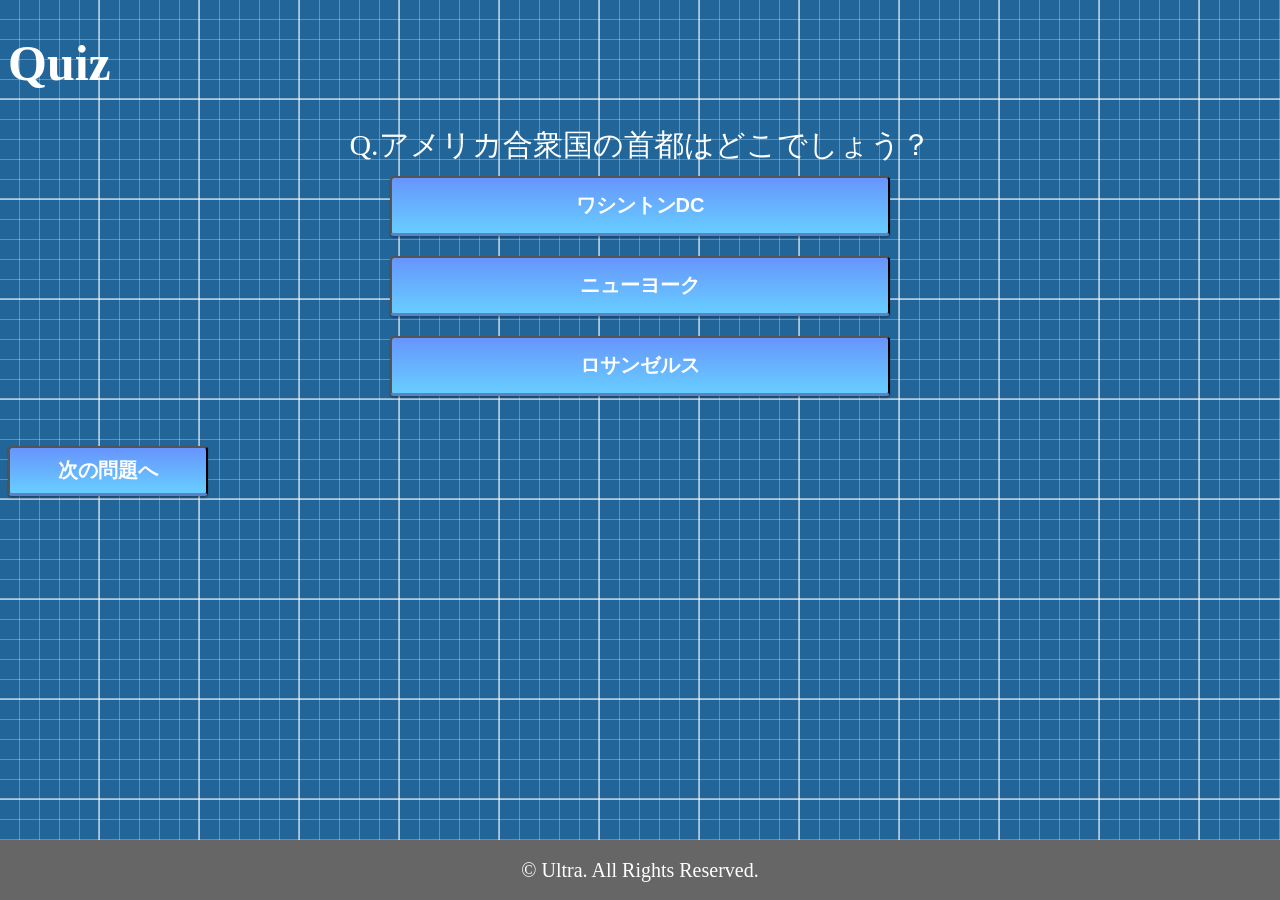
==== index.html @ 2995eeff "Add initial quiz application in index.html First Commit" ====
<!DOCTYPE html>
<html lang="ja">
<head>
    <meta charset="UTF-8">
    <meta name="viewport" content="width=device-width, initial-scale=1.0">

    <title>Quiz</title>
    <script>
    let Q = [
    'Q.日本で一番高い山は？',
    ' onclick="Q_(1);" >富士山',
    ' onclick="Q_(2);" >北岳', 
    ' onclick="Q_(2);" >奥穂高岳', 
    '日本で一番高い山は富士山。なんと3,776Mもあります。',

    'Q.アメリカ合衆国の首都はどこでしょう？', 
    ' onclick="Q_(1);" >ワシントンDC',
    ' onclick="Q_(2);" >ニューヨーク',
    ' onclick="Q_(2);" >ロサンゼルス',
    '常識といえば常識ですが、意外と間違いやすいのがこのクイズ。<br/>正解はワシントンDC。ニューヨークではりませんよ。',

    'Q.世界三大珍味は何？', 
    ' onclick="Q_(2);" >うに、からすみ、このわた',
    ' onclick="Q_(2);" >すし、らーめん、てんぷら',
    ' onclick="Q_(1);" >フォアグラ、キャビア、トリュフ',
    '世界三大珍味は一般的にキャビア・フォアグラ・トリュフと言われています。',

    'Q.次のうち、イタリアにないものなーんだ？', 
    ' onclick="Q_(2);" >ピザ',
    ' onclick="Q_(2);" >アクアパッツァ',
    ' onclick="Q_(1);" >ナポリタン',
    '正解はナポリタン。ナポリにナポリタンはありません！',

    'Q.日本で初めてノーベル賞を取った人は誰でしょう？', 
    ' onclick="Q_(2);" >川端康成',
    ' onclick="Q_(1);" >湯川秀樹',
    ' onclick="Q_(2);" >佐藤栄作',
    '日本初のノーベル賞を受賞したのは湯川秀樹さん。',

    'Q.ハロウィンで子供がお菓子を貰うお馴染みのセリフはなーんだ？', 
    ' onclick="Q_(2);" >ハッピーハロウィーン',
    ' onclick="Q_(1);" >トリック・オア・トリート ',
    ' onclick="Q_(2);" >メリークリスマス',
    '「お菓子をくれなきゃイタズラするよ」でおなじみのこのフレーズ。<br/>ハロウィーンは、もともと古代ケルト民族でのサウィン祭りが起源といわれています。'
];
    let r_1 = Q.length / 5;//クイズを出すための変数
    let r_2 = Math.floor( Math.random() * r_1 ) ;
    let R = (r_2 * 5) ;//クイズを出すための変数


//次の問題を表示するためのプログラムです
function Q_(oxq) {

	if (oxq === 0){
	
	 r_1 = Q.length / 5;
	 r_2 = Math.floor( Math.random() * r_1 );
	 R = (r_2 * 5);

 	 document.getElementById("ox").innerHTML = '';
	 document.getElementById("quiz").innerHTML = '';

	 quiz = document.getElementById('quiz');
	 quiz.insertAdjacentHTML('afterbegin', '<p>'+Q[R]+'</p>');
	 quiz.insertAdjacentHTML('beforeend', '<button class="option"'+Q[R+1]+'</button><span></span><br/>');
	 quiz.insertAdjacentHTML('beforeend', '<button class="option"'+Q[R+2]+'</button><span></span><br/>');
	 quiz.insertAdjacentHTML('beforeend', '<button class="option"'+Q[R+3]+'</button><span></span><br/>');

	} else if (oxq === 1) {//正解時の実行プログラムです
 	 document.getElementById("ox").innerHTML = '<p class="Correct">正解！</p>';
	 document.getElementById("quiz").innerHTML = '<p>'+Q[R+4]+'</p>';
 	 document.getElementById("next").innerHTML = '<p><button class="next" onClick="Q_(0);">次の問題へ</button></p>';

	} else if (oxq === 2) {//失敗時の実行プログラムです
 	 document.getElementById("ox").innerHTML = '<p class="Incorrect">不正解！</p>';
	 document.getElementById("quiz").innerHTML = '<p>'+Q[R+4]+'</p>';
 	 document.getElementById("next").innerHTML = '<p><button class="next" onClick="Q_(0);">次の問題へ</button></p>';
	}
}
function keypress_ivent(e) {
    if (e.key === 'a' || e.key === 'A') {
        Q_(0);
    }
}
</script>
    <style>
    body {
        background-color: #269;
        background-image:
        linear-gradient(rgba(255,255,255,.5) 2px, transparent 2px),
        linear-gradient(90deg, rgba(255,255,255,.5) 2px, transparent 2px),
        linear-gradient(rgba(255,255,255,.28) 1px, transparent 1px),
        linear-gradient(90deg, rgba(255,255,255,.28) 1px, transparent 1px);
        background-size: 100px 100px, 100px 100px, 20px 20px, 20px 20px;
        background-position: -2px -2px, -2px -2px, -1px -1px, -1px -1px;
    }
    .quiz {
        font-size: 30px;
        color: #fff;
        text-align: center;
    }
    .title {
        font-size: 50px;
        color: #fff;
    }
    .option {
        display: inline-block;
        width: 500px;
        height: 60px;
        font-size: 20px;
        font-weight: bold;
        text-decoration: none;
        border-radius: 4px;
        margin: 10px 0px 10px 0px;
        color: #ffffff;
        background-image: linear-gradient(#6795fd 0%, #67ceff 100%);
        box-shadow: 0px 2px 2px rgba(0, 0, 0, 0.29);
        border-bottom: solid 3px #5e7fca;
    }
    .Correct {
        font-size: 40px;
        font-weight: bold;
        color: #0f0;
        text-align: center;
    }
    .Incorrect {
        font-size: 40px;
        font-weight: bold;
        color: #f00;
        text-align: center;
    }
    .span{
        margin-top: 10px;
    }
    .next {
        display: inline-block;
        width: 200px;
        height: 50px;
        font-size: 20px;
        font-weight: bold;
        text-decoration: none;
        border-radius: 4px;
        margin: 10px 0px 10px 0px;
        color: #ffffff;
        background-image: linear-gradient(#6795fd 0%, #67ceff 100%);
        box-shadow: 0px 2px 2px rgba(0, 0, 0, 0.29);
        border-bottom: solid 3px #5e7fca;
        text-align: center;
    }
    .footer {
        background-color: #666;
        height: 60px;
        color: #fff;
        position: fixed; /* ビューポートに対して固定 */
        bottom: 0;       /* 下端に配置 */
        left: 0;         /* 左端に揃える */
        width: 100%;  
        font-size: 20px;
        align-items: center;
        align-content: center;
        text-align: center;
    }
    </style>
</head>
<body>
    <h1 class="title">Quiz</h1>
    <script>
        document.addEventListener('keypress', keypress_ivent);
        document.write('<p id="ox"></p>');
        document.write('<p id="quiz" class="quiz">');
        document.write(Q[R+0] +'<br/>');
        document.write('<button class="option"'+ Q[R+1] +'</button><span></span><br/>');
        document.write('<button class="option"'+ Q[R+2] +'</button><span></span><br/>');
        document.write('<button class="option"'+ Q[R+3] +'</button><span></span><br/>');
        document.write('</p>');
        document.write('<p id="next"><button class="next" onClick="Q_(0);">次の問題へ</button></p>');
    </script>

    <footer class="footer">
        &copy; Ultra. All Rights Reserved.
    </footer>
</body>
</html>
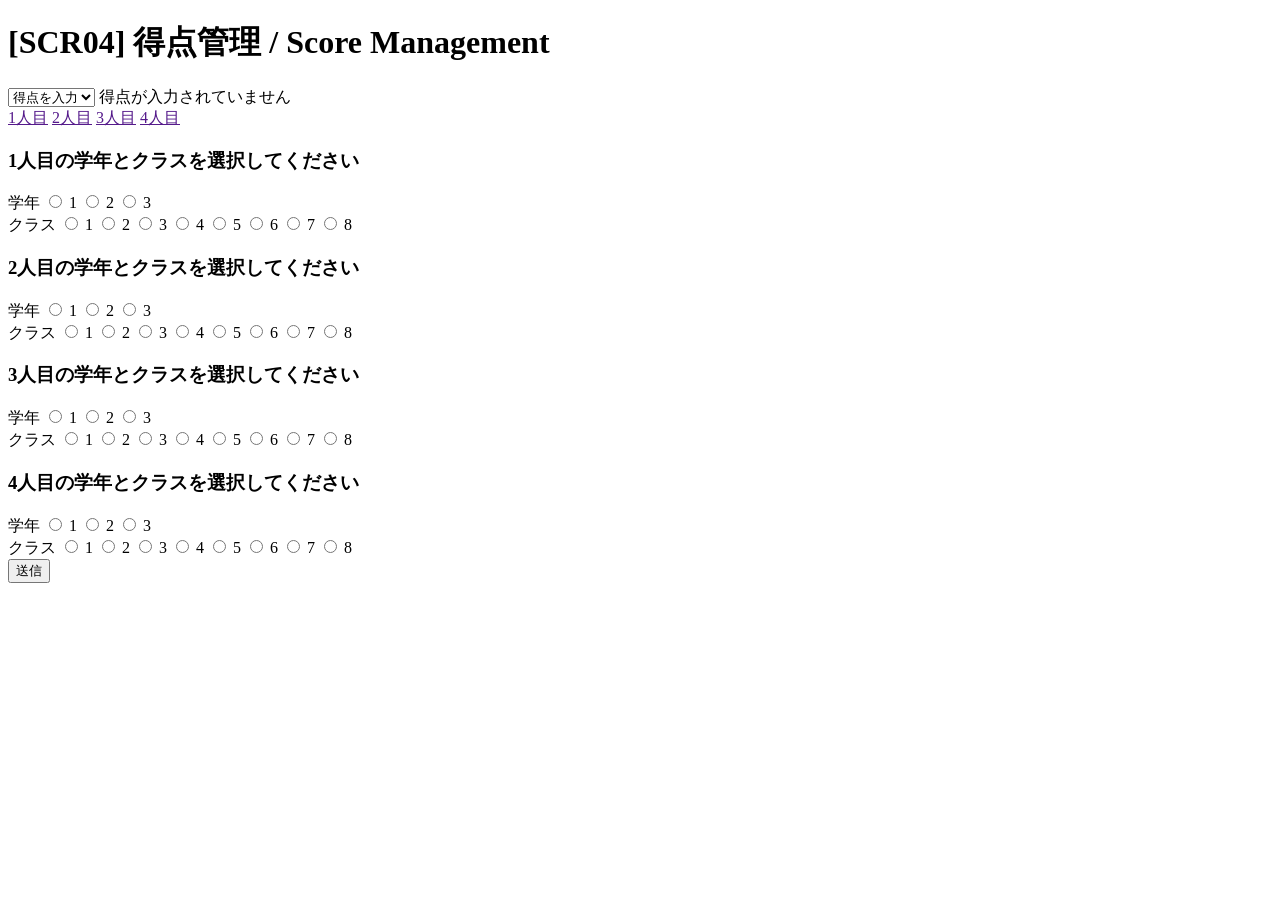
==== commit aba47f8f: "ページ内容変更 Added score management and tab navigation features." ====
--- a/index.html
+++ b/index.html
@@ -3,181 +3,162 @@
 <head>
     <meta charset="UTF-8">
     <meta name="viewport" content="width=device-width, initial-scale=1.0">
+    <link rel="stylesheet" href="./assets/css/style.css">
 
-    <title>Quiz</title>
-    <script>
-    let Q = [
-    'Q.日本で一番高い山は？',
-    ' onclick="Q_(1);" >富士山',
-    ' onclick="Q_(2);" >北岳', 
-    ' onclick="Q_(2);" >奥穂高岳', 
-    '日本で一番高い山は富士山。なんと3,776Mもあります。',
-
-    'Q.アメリカ合衆国の首都はどこでしょう？', 
-    ' onclick="Q_(1);" >ワシントンDC',
-    ' onclick="Q_(2);" >ニューヨーク',
-    ' onclick="Q_(2);" >ロサンゼルス',
-    '常識といえば常識ですが、意外と間違いやすいのがこのクイズ。<br/>正解はワシントンDC。ニューヨークではりませんよ。',
-
-    'Q.世界三大珍味は何？', 
-    ' onclick="Q_(2);" >うに、からすみ、このわた',
-    ' onclick="Q_(2);" >すし、らーめん、てんぷら',
-    ' onclick="Q_(1);" >フォアグラ、キャビア、トリュフ',
-    '世界三大珍味は一般的にキャビア・フォアグラ・トリュフと言われています。',
-
-    'Q.次のうち、イタリアにないものなーんだ？', 
-    ' onclick="Q_(2);" >ピザ',
-    ' onclick="Q_(2);" >アクアパッツァ',
-    ' onclick="Q_(1);" >ナポリタン',
-    '正解はナポリタン。ナポリにナポリタンはありません！',
-
-    'Q.日本で初めてノーベル賞を取った人は誰でしょう？', 
-    ' onclick="Q_(2);" >川端康成',
-    ' onclick="Q_(1);" >湯川秀樹',
-    ' onclick="Q_(2);" >佐藤栄作',
-    '日本初のノーベル賞を受賞したのは湯川秀樹さん。',
-
-    'Q.ハロウィンで子供がお菓子を貰うお馴染みのセリフはなーんだ？', 
-    ' onclick="Q_(2);" >ハッピーハロウィーン',
-    ' onclick="Q_(1);" >トリック・オア・トリート ',
-    ' onclick="Q_(2);" >メリークリスマス',
-    '「お菓子をくれなきゃイタズラするよ」でおなじみのこのフレーズ。<br/>ハロウィーンは、もともと古代ケルト民族でのサウィン祭りが起源といわれています。'
-];
-    let r_1 = Q.length / 5;//クイズを出すための変数
-    let r_2 = Math.floor( Math.random() * r_1 ) ;
-    let R = (r_2 * 5) ;//クイズを出すための変数
-
-
-//次の問題を表示するためのプログラムです
-function Q_(oxq) {
-
-	if (oxq === 0){
-	
-	 r_1 = Q.length / 5;
-	 r_2 = Math.floor( Math.random() * r_1 );
-	 R = (r_2 * 5);
-
- 	 document.getElementById("ox").innerHTML = '';
-	 document.getElementById("quiz").innerHTML = '';
-
-	 quiz = document.getElementById('quiz');
-	 quiz.insertAdjacentHTML('afterbegin', '<p>'+Q[R]+'</p>');
-	 quiz.insertAdjacentHTML('beforeend', '<button class="option"'+Q[R+1]+'</button><span></span><br/>');
-	 quiz.insertAdjacentHTML('beforeend', '<button class="option"'+Q[R+2]+'</button><span></span><br/>');
-	 quiz.insertAdjacentHTML('beforeend', '<button class="option"'+Q[R+3]+'</button><span></span><br/>');
-
-	} else if (oxq === 1) {//正解時の実行プログラムです
- 	 document.getElementById("ox").innerHTML = '<p class="Correct">正解！</p>';
-	 document.getElementById("quiz").innerHTML = '<p>'+Q[R+4]+'</p>';
- 	 document.getElementById("next").innerHTML = '<p><button class="next" onClick="Q_(0);">次の問題へ</button></p>';
-
-	} else if (oxq === 2) {//失敗時の実行プログラムです
- 	 document.getElementById("ox").innerHTML = '<p class="Incorrect">不正解！</p>';
-	 document.getElementById("quiz").innerHTML = '<p>'+Q[R+4]+'</p>';
- 	 document.getElementById("next").innerHTML = '<p><button class="next" onClick="Q_(0);">次の問題へ</button></p>';
-	}
-}
-function keypress_ivent(e) {
-    if (e.key === 'a' || e.key === 'A') {
-        Q_(0);
-    }
-}
-</script>
-    <style>
-    body {
-        background-color: #269;
-        background-image:
-        linear-gradient(rgba(255,255,255,.5) 2px, transparent 2px),
-        linear-gradient(90deg, rgba(255,255,255,.5) 2px, transparent 2px),
-        linear-gradient(rgba(255,255,255,.28) 1px, transparent 1px),
-        linear-gradient(90deg, rgba(255,255,255,.28) 1px, transparent 1px);
-        background-size: 100px 100px, 100px 100px, 20px 20px, 20px 20px;
-        background-position: -2px -2px, -2px -2px, -1px -1px, -1px -1px;
-    }
-    .quiz {
-        font-size: 30px;
-        color: #fff;
-        text-align: center;
-    }
-    .title {
-        font-size: 50px;
-        color: #fff;
-    }
-    .option {
-        display: inline-block;
-        width: 500px;
-        height: 60px;
-        font-size: 20px;
-        font-weight: bold;
-        text-decoration: none;
-        border-radius: 4px;
-        margin: 10px 0px 10px 0px;
-        color: #ffffff;
-        background-image: linear-gradient(#6795fd 0%, #67ceff 100%);
-        box-shadow: 0px 2px 2px rgba(0, 0, 0, 0.29);
-        border-bottom: solid 3px #5e7fca;
-    }
-    .Correct {
-        font-size: 40px;
-        font-weight: bold;
-        color: #0f0;
-        text-align: center;
-    }
-    .Incorrect {
-        font-size: 40px;
-        font-weight: bold;
-        color: #f00;
-        text-align: center;
-    }
-    .span{
-        margin-top: 10px;
-    }
-    .next {
-        display: inline-block;
-        width: 200px;
-        height: 50px;
-        font-size: 20px;
-        font-weight: bold;
-        text-decoration: none;
-        border-radius: 4px;
-        margin: 10px 0px 10px 0px;
-        color: #ffffff;
-        background-image: linear-gradient(#6795fd 0%, #67ceff 100%);
-        box-shadow: 0px 2px 2px rgba(0, 0, 0, 0.29);
-        border-bottom: solid 3px #5e7fca;
-        text-align: center;
-    }
-    .footer {
-        background-color: #666;
-        height: 60px;
-        color: #fff;
-        position: fixed; /* ビューポートに対して固定 */
-        bottom: 0;       /* 下端に配置 */
-        left: 0;         /* 左端に揃える */
-        width: 100%;  
-        font-size: 20px;
-        align-items: center;
-        align-content: center;
-        text-align: center;
-    }
-    </style>
+    <title>得点管理画面 | NEP LEAGUE</title>
 </head>
 <body>
-    <h1 class="title">Quiz</h1>
-    <script>
-        document.addEventListener('keypress', keypress_ivent);
-        document.write('<p id="ox"></p>');
-        document.write('<p id="quiz" class="quiz">');
-        document.write(Q[R+0] +'<br/>');
-        document.write('<button class="option"'+ Q[R+1] +'</button><span></span><br/>');
-        document.write('<button class="option"'+ Q[R+2] +'</button><span></span><br/>');
-        document.write('<button class="option"'+ Q[R+3] +'</button><span></span><br/>');
-        document.write('</p>');
-        document.write('<p id="next"><button class="next" onClick="Q_(0);">次の問題へ</button></p>');
-    </script>
-
-    <footer class="footer">
-        &copy; Ultra. All Rights Reserved.
-    </footer>
+    <div class="select-score-wrapper">
+        <h1 class="title">
+            [SCR04] 得点管理 / Score Management
+        </h1>
+        <select name="score" id="select-score" class="select-score">
+            <option value="" disabled selected>得点を入力</option>
+            <option value="1">1点</option>
+            <option value="2">2点</option>
+            <option value="3">3点</option>
+            <option value="4">4点</option>
+            <option value="5">5点</option>
+        </select>
+        <span class="score_error hidden" id="score_error">得点が入力されていません</span>
+    </div>
+    <div class="tab" id ="js-tab">
+        <div class="tab-nav">
+            <a href="" class="tab-nav-item" data-nav="0">1人目</a>
+            <a href="" class="tab-nav-item" data-nav="1">2人目</a>
+            <a href="" class="tab-nav-item" data-nav="2">3人目</a>
+            <a href="" class="tab-nav-item" data-nav="3">4人目</a>
+        </div>
+        <div class="tab-c">
+            <div class="tab-c-item 0" data-content="0">
+                <h3>1人目の学年とクラスを選択してください</h3>
+                <div class="select-grade">
+                    学年
+                    <input type="radio" class="radio" name="1-grade" id="grade1-1">
+                    <label class="label" for="grade1-1">1</label>
+                    <input type="radio" class="radio" name="1-grade" id="grade1-2">
+                    <label class="label" for="grade1-2">2</label>
+                    <input type="radio" class="radio" name="1-grade" id="grade1-3">
+                    <label class="label" for="grade1-3">3</label>
+                </div>
+                <div class="select-classroom">
+                    クラス
+                    <input type="radio" class="radio" name="1-class" id="class1-1">
+                    <label class="label" for="class1-1">1</label>
+                    <input type="radio" class="radio" name="1-class" id="class1-2">
+                    <label class="label" for="class1-2">2</label>
+                    <input type="radio" class="radio" name="1-class" id="class1-3">
+                    <label class="label" for="class1-3">3</label>
+                    <input type="radio" class="radio" name="1-class" id="class1-4">
+                    <label class="label" for="class1-4">4</label>
+                    <input type="radio" class="radio" name="1-class" id="class1-5">
+                    <label class="label" for="class1-5">5</label>
+                    <input type="radio" class="radio" name="1-class" id="class1-6">
+                    <label class="label" for="class1-6">6</label>
+                    <input type="radio" class="radio" name="1-class" id="class1-7">
+                    <label class="label" for="class1-7">7</label>
+                    <input type="radio" class="radio" name="1-class" id="class1-8">
+                    <label class="label" for="class1-8">8</label>
+                </div>
+            </div>
+            <div class="tab-c-item 1" data-content="1">
+                <h3>2人目の学年とクラスを選択してください</h3>
+                <div class="select-grade">
+                    学年
+                    <input type="radio" class="radio" name="2-grade" id="grade2-1">
+                    <label class="label" for="grade2-1">1</label>
+                    <input type="radio" class="radio" name="2-grade" id="grade2-2">
+                    <label class="label" for="grade2-2">2</label>
+                    <input type="radio" class="radio" name="2-grade" id="grade2-3">
+                    <label class="label" for="grade2-3">3</label>
+                </div>
+                <div class="select-classroom">
+                    クラス
+                    <input type="radio" class="radio" name="2-class" id="class2-1">
+                    <label class="label" for="class2-1">1</label>
+                    <input type="radio" class="radio" name="2-class" id="class2-2">
+                    <label class="label" for="class2-2">2</label>
+                    <input type="radio" class="radio" name="2-class" id="class2-3">
+                    <label class="label" for="class2-3">3</label>
+                    <input type="radio" class="radio" name="2-class" id="class2-4">
+                    <label class="label" for="class2-4">4</label>
+                    <input type="radio" class="radio" name="2-class" id="class2-5">
+                    <label class="label" for="class2-5">5</label>
+                    <input type="radio" class="radio" name="2-class" id="class2-6">
+                    <label class="label" for="class2-6">6</label>
+                    <input type="radio" class="radio" name="2-class" id="class2-7">
+                    <label class="label" for="class2-7">7</label>
+                    <input type="radio" class="radio" name="2-class" id="class2-8">
+                    <label class="label" for="class2-8">8</label>
+                </div>
+            </div>
+            <div class="tab-c-item 2" data-content="2">
+                <h3>3人目の学年とクラスを選択してください</h3>
+                <div class="select-grade">
+                    学年
+                    <input type="radio" class="radio" name="3-grade" id="grade3-1">
+                    <label class="label" for="grade3-1">1</label>
+                    <input type="radio" class="radio" name="3-grade" id="grade3-2">
+                    <label class="label" for="grade3-2">2</label>
+                    <input type="radio" class="radio" name="3-grade" id="grade3-3">
+                    <label class="label" for="grade3-3">3</label>
+                </div>
+                <div class="select-classroom">
+                    クラス
+                    <input type="radio" class="radio" name="3-class" id="class3-1">
+                    <label class="label" for="class3-1">1</label>
+                    <input type="radio" class="radio" name="3-class" id="class3-2">
+                    <label class="label" for="class3-2">2</label>
+                    <input type="radio" class="radio" name="3-class" id="class3-3">
+                    <label class="label" for="class3-3">3</label>
+                    <input type="radio" class="radio" name="3-class" id="class3-4">
+                    <label class="label" for="class3-4">4</label>
+                    <input type="radio" class="radio" name="3-class" id="class3-5">
+                    <label class="label" for="class3-5">5</label>
+                    <input type="radio" class="radio" name="3-class" id="class3-6">
+                    <label class="label" for="class3-6">6</label>
+                    <input type="radio" class="radio" name="3-class" id="class3-7">
+                    <label class="label" for="class3-7">7</label>
+                    <input type="radio" class="radio" name="3-class" id="class3-8">
+                    <label class="label" for="class3-8">8</label>
+                </div>
+            </div>
+            <div class="tab-c-item 3" data-content="3">
+                <h3>4人目の学年とクラスを選択してください</h3>
+                <div class="select-grade">
+                    学年
+                    <input type="radio" class="radio" name="4-grade" id="grade4-1">
+                    <label class="label" for="grade4-1">1</label>
+                    <input type="radio" class="radio" name="4-grade" id="grade4-2">
+                    <label class="label" for="grade4-2">2</label>
+                    <input type="radio" class="radio" name="4-grade" id="grade4-3">
+                    <label class="label" for="grade4-3">3</label>
+                </div>
+                <div class="select-classroom">
+                    クラス
+                    <input type="radio" class="radio" name="4-class" id="class4-1">
+                    <label class="label" for="class4-1">1</label>
+                    <input type="radio" class="radio" name="4-class" id="class4-2">
+                    <label class="label" for="class4-2">2</label>
+                    <input type="radio" class="radio" name="4-class" id="class4-3">
+                    <label class="label" for="class4-3">3</label>
+                    <input type="radio" class="radio" name="4-class" id="class4-4">
+                    <label class="label" for="class4-4">4</label>
+                    <input type="radio" class="radio" name="4-class" id="class4-5">
+                    <label class="label" for="class4-5">5</label>
+                    <input type="radio" class="radio" name="4-class" id="class4-6">
+                    <label class="label" for="class4-6">6</label>
+                    <input type="radio" class="radio" name="4-class" id="class4-7">
+                    <label class="label" for="class4-7">7</label>
+                    <input type="radio" class="radio" name="4-class" id="class4-8">
+                    <label class="label" for="class4-8">8</label>
+                </div>
+            </div>
+        </div>
+        <div class="submit-btn-wrapper">
+            <button class="submit-btn" id="js-submit-btn">送信</button>
+        </div>
+    </div>
+    <script src="./assets/js/index.js"></script>
 </body>
 </html>
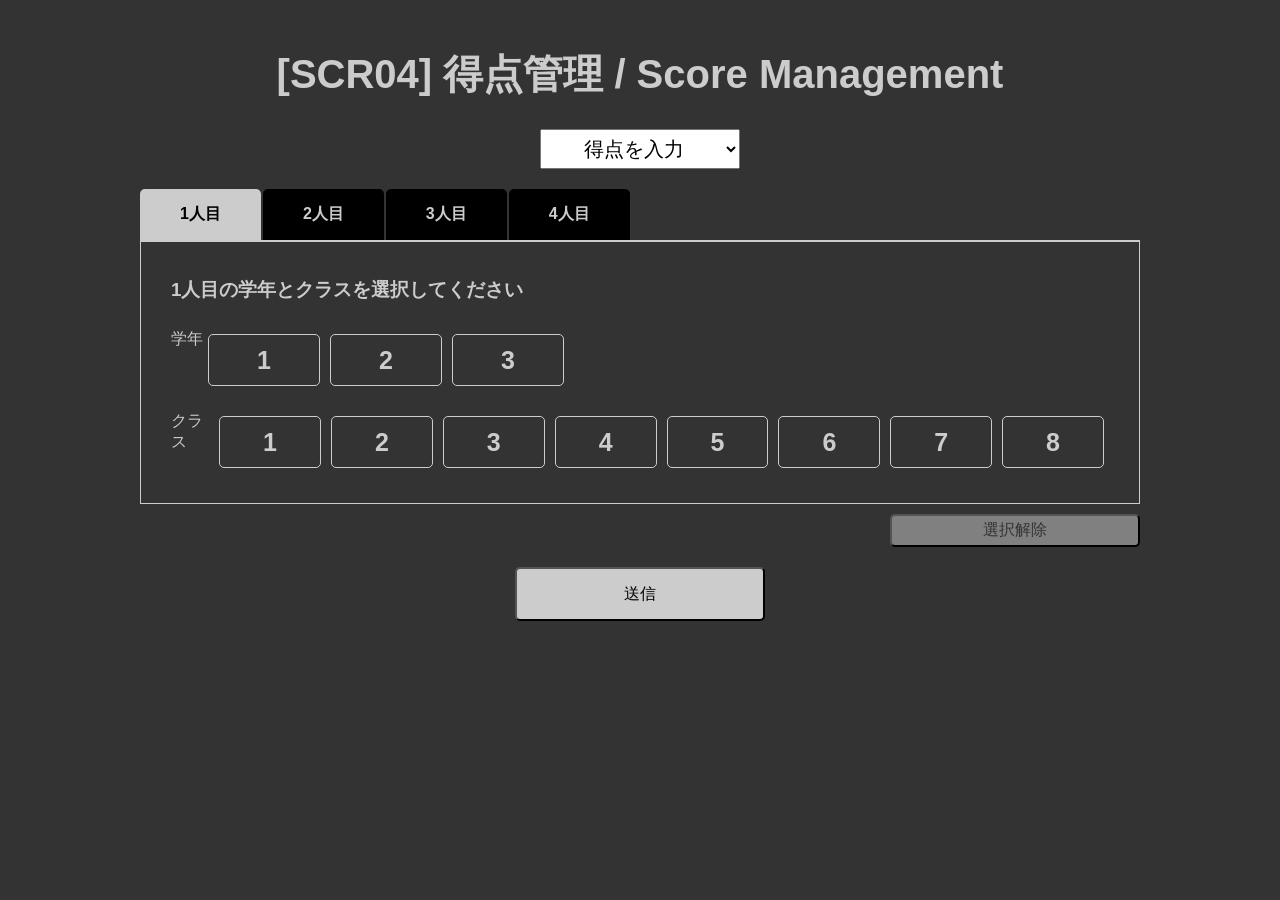
==== commit 227f4eec: "てすとです" ====
--- a/index.html
+++ b/index.html
@@ -1,164 +1,166 @@
-<!DOCTYPE html>
-<html lang="ja">
-<head>
-    <meta charset="UTF-8">
-    <meta name="viewport" content="width=device-width, initial-scale=1.0">
-    <link rel="stylesheet" href="./assets/css/style.css">
-
-    <title>得点管理画面 | NEP LEAGUE</title>
-</head>
-<body>
-    <div class="select-score-wrapper">
-        <h1 class="title">
-            [SCR04] 得点管理 / Score Management
-        </h1>
-        <select name="score" id="select-score" class="select-score">
-            <option value="" disabled selected>得点を入力</option>
-            <option value="1">1点</option>
-            <option value="2">2点</option>
-            <option value="3">3点</option>
-            <option value="4">4点</option>
-            <option value="5">5点</option>
-        </select>
-        <span class="score_error hidden" id="score_error">得点が入力されていません</span>
-    </div>
-    <div class="tab" id ="js-tab">
-        <div class="tab-nav">
-            <a href="" class="tab-nav-item" data-nav="0">1人目</a>
-            <a href="" class="tab-nav-item" data-nav="1">2人目</a>
-            <a href="" class="tab-nav-item" data-nav="2">3人目</a>
-            <a href="" class="tab-nav-item" data-nav="3">4人目</a>
-        </div>
-        <div class="tab-c">
-            <div class="tab-c-item 0" data-content="0">
-                <h3>1人目の学年とクラスを選択してください</h3>
-                <div class="select-grade">
-                    学年
-                    <input type="radio" class="radio" name="1-grade" id="grade1-1">
-                    <label class="label" for="grade1-1">1</label>
-                    <input type="radio" class="radio" name="1-grade" id="grade1-2">
-                    <label class="label" for="grade1-2">2</label>
-                    <input type="radio" class="radio" name="1-grade" id="grade1-3">
-                    <label class="label" for="grade1-3">3</label>
-                </div>
-                <div class="select-classroom">
-                    クラス
-                    <input type="radio" class="radio" name="1-class" id="class1-1">
-                    <label class="label" for="class1-1">1</label>
-                    <input type="radio" class="radio" name="1-class" id="class1-2">
-                    <label class="label" for="class1-2">2</label>
-                    <input type="radio" class="radio" name="1-class" id="class1-3">
-                    <label class="label" for="class1-3">3</label>
-                    <input type="radio" class="radio" name="1-class" id="class1-4">
-                    <label class="label" for="class1-4">4</label>
-                    <input type="radio" class="radio" name="1-class" id="class1-5">
-                    <label class="label" for="class1-5">5</label>
-                    <input type="radio" class="radio" name="1-class" id="class1-6">
-                    <label class="label" for="class1-6">6</label>
-                    <input type="radio" class="radio" name="1-class" id="class1-7">
-                    <label class="label" for="class1-7">7</label>
-                    <input type="radio" class="radio" name="1-class" id="class1-8">
-                    <label class="label" for="class1-8">8</label>
-                </div>
-            </div>
-            <div class="tab-c-item 1" data-content="1">
-                <h3>2人目の学年とクラスを選択してください</h3>
-                <div class="select-grade">
-                    学年
-                    <input type="radio" class="radio" name="2-grade" id="grade2-1">
-                    <label class="label" for="grade2-1">1</label>
-                    <input type="radio" class="radio" name="2-grade" id="grade2-2">
-                    <label class="label" for="grade2-2">2</label>
-                    <input type="radio" class="radio" name="2-grade" id="grade2-3">
-                    <label class="label" for="grade2-3">3</label>
-                </div>
-                <div class="select-classroom">
-                    クラス
-                    <input type="radio" class="radio" name="2-class" id="class2-1">
-                    <label class="label" for="class2-1">1</label>
-                    <input type="radio" class="radio" name="2-class" id="class2-2">
-                    <label class="label" for="class2-2">2</label>
-                    <input type="radio" class="radio" name="2-class" id="class2-3">
-                    <label class="label" for="class2-3">3</label>
-                    <input type="radio" class="radio" name="2-class" id="class2-4">
-                    <label class="label" for="class2-4">4</label>
-                    <input type="radio" class="radio" name="2-class" id="class2-5">
-                    <label class="label" for="class2-5">5</label>
-                    <input type="radio" class="radio" name="2-class" id="class2-6">
-                    <label class="label" for="class2-6">6</label>
-                    <input type="radio" class="radio" name="2-class" id="class2-7">
-                    <label class="label" for="class2-7">7</label>
-                    <input type="radio" class="radio" name="2-class" id="class2-8">
-                    <label class="label" for="class2-8">8</label>
-                </div>
-            </div>
-            <div class="tab-c-item 2" data-content="2">
-                <h3>3人目の学年とクラスを選択してください</h3>
-                <div class="select-grade">
-                    学年
-                    <input type="radio" class="radio" name="3-grade" id="grade3-1">
-                    <label class="label" for="grade3-1">1</label>
-                    <input type="radio" class="radio" name="3-grade" id="grade3-2">
-                    <label class="label" for="grade3-2">2</label>
-                    <input type="radio" class="radio" name="3-grade" id="grade3-3">
-                    <label class="label" for="grade3-3">3</label>
-                </div>
-                <div class="select-classroom">
-                    クラス
-                    <input type="radio" class="radio" name="3-class" id="class3-1">
-                    <label class="label" for="class3-1">1</label>
-                    <input type="radio" class="radio" name="3-class" id="class3-2">
-                    <label class="label" for="class3-2">2</label>
-                    <input type="radio" class="radio" name="3-class" id="class3-3">
-                    <label class="label" for="class3-3">3</label>
-                    <input type="radio" class="radio" name="3-class" id="class3-4">
-                    <label class="label" for="class3-4">4</label>
-                    <input type="radio" class="radio" name="3-class" id="class3-5">
-                    <label class="label" for="class3-5">5</label>
-                    <input type="radio" class="radio" name="3-class" id="class3-6">
-                    <label class="label" for="class3-6">6</label>
-                    <input type="radio" class="radio" name="3-class" id="class3-7">
-                    <label class="label" for="class3-7">7</label>
-                    <input type="radio" class="radio" name="3-class" id="class3-8">
-                    <label class="label" for="class3-8">8</label>
-                </div>
-            </div>
-            <div class="tab-c-item 3" data-content="3">
-                <h3>4人目の学年とクラスを選択してください</h3>
-                <div class="select-grade">
-                    学年
-                    <input type="radio" class="radio" name="4-grade" id="grade4-1">
-                    <label class="label" for="grade4-1">1</label>
-                    <input type="radio" class="radio" name="4-grade" id="grade4-2">
-                    <label class="label" for="grade4-2">2</label>
-                    <input type="radio" class="radio" name="4-grade" id="grade4-3">
-                    <label class="label" for="grade4-3">3</label>
-                </div>
-                <div class="select-classroom">
-                    クラス
-                    <input type="radio" class="radio" name="4-class" id="class4-1">
-                    <label class="label" for="class4-1">1</label>
-                    <input type="radio" class="radio" name="4-class" id="class4-2">
-                    <label class="label" for="class4-2">2</label>
-                    <input type="radio" class="radio" name="4-class" id="class4-3">
-                    <label class="label" for="class4-3">3</label>
-                    <input type="radio" class="radio" name="4-class" id="class4-4">
-                    <label class="label" for="class4-4">4</label>
-                    <input type="radio" class="radio" name="4-class" id="class4-5">
-                    <label class="label" for="class4-5">5</label>
-                    <input type="radio" class="radio" name="4-class" id="class4-6">
-                    <label class="label" for="class4-6">6</label>
-                    <input type="radio" class="radio" name="4-class" id="class4-7">
-                    <label class="label" for="class4-7">7</label>
-                    <input type="radio" class="radio" name="4-class" id="class4-8">
-                    <label class="label" for="class4-8">8</label>
-                </div>
-            </div>
-        </div>
-        <div class="submit-btn-wrapper">
-            <button class="submit-btn" id="js-submit-btn">送信</button>
-        </div>
-    </div>
-    <script src="./assets/js/index.js"></script>
-</body>
-</html>
+<!DOCTYPE html>
+<html lang="ja">
+<head>
+    <meta charset="UTF-8">
+    <meta name="viewport" content="width=device-width, initial-scale=1.0">
+    <link rel="stylesheet" href="./assets/css/style.css">
+
+    <title>得点管理画面 | NEP LEAGUE</title>
+</head>
+<body>
+    <div class="select-score-wrapper">
+        <h1 class="title">
+            [SCR04] 得点管理 / Score Management
+        </h1>
+        <select name="score" id="select-score" class="select-score">
+            <option value="" disabled selected>得点を入力</option>
+            <option value="1">1点</option>
+            <option value="2">2点</option>
+            <option value="3">3点</option>
+            <option value="4">4点</option>
+            <option value="5">5点</option>
+        </select>
+        <span class="score_error hidden" id="js-score_error">得点が選択されていません</span>
+    </div>
+    <div class="tab" id ="js-tab">
+        <div class="tab-nav">
+            <a href="" class="tab-nav-item" data-nav="0">1人目</a>
+            <a href="" class="tab-nav-item" data-nav="1">2人目</a>
+            <a href="" class="tab-nav-item" data-nav="2">3人目</a>
+            <a href="" class="tab-nav-item" data-nav="3">4人目</a>
+        </div>
+        <div class="tab-c">
+            <div class="tab-c-item 0" data-content="0">
+                <h3>1人目の学年とクラスを選択してください</h3>
+                <div class="select-grade">
+                    学年
+                    <input type="radio" class="radio" name="1-grade" id="grade1-1" value="1">
+                    <label class="label" for="grade1-1">1</label>
+                    <input type="radio" class="radio" name="1-grade" id="grade1-2" value="2">
+                    <label class="label" for="grade1-2">2</label>
+                    <input type="radio" class="radio" name="1-grade" id="grade1-3" value="3">
+                    <label class="label" for="grade1-3">3</label>
+                </div>
+                <div class="select-classroom">
+                    クラス
+                    <input type="radio" class="radio" name="1-class" id="class1-1" value="1">
+                    <label class="label" for="class1-1">1</label>
+                    <input type="radio" class="radio" name="1-class" id="class1-2" value="2">
+                    <label class="label" for="class1-2">2</label>
+                    <input type="radio" class="radio" name="1-class" id="class1-3" value="3">
+                    <label class="label" for="class1-3">3</label>
+                    <input type="radio" class="radio" name="1-class" id="class1-4" value="4">
+                    <label class="label" for="class1-4">4</label>
+                    <input type="radio" class="radio" name="1-class" id="class1-5" value="5">
+                    <label class="label" for="class1-5">5</label>
+                    <input type="radio" class="radio" name="1-class" id="class1-6" value="6">
+                    <label class="label" for="class1-6">6</label>
+                    <input type="radio" class="radio" name="1-class" id="class1-7" value="7">
+                    <label class="label" for="class1-7">7</label>
+                    <input type="radio" class="radio" name="1-class" id="class1-8" value="8">
+                    <label class="label" for="class1-8">8</label>
+                </div>
+            </div>
+            <div class="tab-c-item 1" data-content="1">
+                <h3>2人目の学年とクラスを選択してください</h3>
+                <div class="select-grade">
+                    学年
+                    <input type="radio" class="radio" name="2-grade" id="grade2-1" value="1">
+                    <label class="label" for="grade2-1">1</label>
+                    <input type="radio" class="radio" name="2-grade" id="grade2-2" value="2">
+                    <label class="label" for="grade2-2">2</label>
+                    <input type="radio" class="radio" name="2-grade" id="grade2-3" value="3">
+                    <label class="label" for="grade2-3">3</label>
+                </div>
+                <div class="select-classroom">
+                    クラス
+                    <input type="radio" class="radio" name="2-class" id="class2-1" value="1">
+                    <label class="label" for="class2-1">1</label>
+                    <input type="radio" class="radio" name="2-class" id="class2-2" value="2">
+                    <label class="label" for="class2-2">2</label>
+                    <input type="radio" class="radio" name="2-class" id="class2-3" value="3">
+                    <label class="label" for="class2-3">3</label>
+                    <input type="radio" class="radio" name="2-class" id="class2-4" value="4">
+                    <label class="label" for="class2-4">4</label>
+                    <input type="radio" class="radio" name="2-class" id="class2-5" value="5">
+                    <label class="label" for="class2-5">5</label>
+                    <input type="radio" class="radio" name="2-class" id="class2-6" value="6">
+                    <label class="label" for="class2-6">6</label>
+                    <input type="radio" class="radio" name="2-class" id="class2-7" value="7">
+                    <label class="label" for="class2-7">7</label>
+                    <input type="radio" class="radio" name="2-class" id="class2-8" value="8">
+                    <label class="label" for="class2-8">8</label>
+                </div>
+            </div>
+            <div class="tab-c-item 2" data-content="2">
+                <h3>3人目の学年とクラスを選択してください</h3>
+                <div class="select-grade">
+                    学年
+                    <input type="radio" class="radio" name="3-grade" id="grade3-1" value="1">
+                    <label class="label" for="grade3-1">1</label>
+                    <input type="radio" class="radio" name="3-grade" id="grade3-2" value="2">
+                    <label class="label" for="grade3-2">2</label>
+                    <input type="radio" class="radio" name="3-grade" id="grade3-3" value="3">
+                    <label class="label" for="grade3-3">3</label>
+                </div>
+                <div class="select-classroom">
+                    クラス
+                    <input type="radio" class="radio" name="3-class" id="class3-1" value="1">
+                    <label class="label" for="class3-1">1</label>
+                    <input type="radio" class="radio" name="3-class" id="class3-2" value="2">
+                    <label class="label" for="class3-2">2</label>
+                    <input type="radio" class="radio" name="3-class" id="class3-3" value="3">
+                    <label class="label" for="class3-3">3</label>
+                    <input type="radio" class="radio" name="3-class" id="class3-4" value="4">
+                    <label class="label" for="class3-4">4</label>
+                    <input type="radio" class="radio" name="3-class" id="class3-5" value="5">
+                    <label class="label" for="class3-5">5</label>
+                    <input type="radio" class="radio" name="3-class" id="class3-6" value="6">
+                    <label class="label" for="class3-6">6</label>
+                    <input type="radio" class="radio" name="3-class" id="class3-7" value="7">
+                    <label class="label" for="class3-7">7</label>
+                    <input type="radio" class="radio" name="3-class" id="class3-8" value="8">
+                    <label class="label" for="class3-8">8</label>
+                </div>
+            </div>
+            <div class="tab-c-item 3" data-content="3">
+                <h3>4人目の学年とクラスを選択してください</h3>
+                <div class="select-grade">
+                    学年
+                    <input type="radio" class="radio" name="4-grade" id="grade4-1" value="1">
+                    <label class="label" for="grade4-1">1</label>
+                    <input type="radio" class="radio" name="4-grade" id="grade4-2" value="2">
+                    <label class="label" for="grade4-2">2</label>
+                    <input type="radio" class="radio" name="4-grade" id="grade4-3" value="3">
+                    <label class="label" for="grade4-3">3</label>
+                </div>
+                <div class="select-classroom">
+                    クラス
+                    <input type="radio" class="radio" name="4-class" id="class4-1" value="1">
+                    <label class="label" for="class4-1">1</label>
+                    <input type="radio" class="radio" name="4-class" id="class4-2" value="2">
+                    <label class="label" for="class4-2">2</label>
+                    <input type="radio" class="radio" name="4-class" id="class4-3" value="3">
+                    <label class="label" for="class4-3">3</label>
+                    <input type="radio" class="radio" name="4-class" id="class4-4" value="4">
+                    <label class="label" for="class4-4">4</label>
+                    <input type="radio" class="radio" name="4-class" id="class4-5" value="5">
+                    <label class="label" for="class4-5">5</label>
+                    <input type="radio" class="radio" name="4-class" id="class4-6" value="6">
+                    <label class="label" for="class4-6">6</label>
+                    <input type="radio" class="radio" name="4-class" id="class4-7" value="7">
+                    <label class="label" for="class4-7">7</label>
+                    <input type="radio" class="radio" name="4-class" id="class4-8" value="8">
+                    <label class="label" for="class4-8">8</label>
+                </div>
+            </div>
+        </div>
+        <button type="button" onclick="radioDeselection()" class="deselection-btn">選択解除</button>
+        <div class="submit-btn-wrapper">
+            <button class="submit-btn" id="js-submit-btn">送信</button>
+            <span class="submit-btn-error hidden" id="js-submit-btn-error">必ず1人目の学年とクラスが選択される必要があります</span>
+        </div>
+    </div>
+    <script src="./assets/js/index.js"></script>
+</body>
+</html>
--- a/assets/css/style.css
+++ b/assets/css/style.css
@@ -0,0 +1,166 @@
+@charset "utf-8";
+body {
+    font-family: Arial, sans-serif;
+    background-color: #333;
+    margin: 0;
+    padding: 20px;
+    color: #ccc;
+}
+h3 {
+    margin-block-start: 0.3em;
+    margin-block-end: 0.3em;
+}
+.score_error {
+    width: 60%;
+    font-size: small;
+    color: red;
+    text-align: start;
+    padding-top: 10px;
+}
+.submit-btn-error {
+    width: 60%;
+    font-size: small;
+    color: red;
+    text-align: center;
+    padding-top: 10px;
+}
+.tab {
+    width: 100%;
+    max-width: 1000px;
+    margin: 0 auto;
+}
+
+.tab-nav {
+    display: flex;
+    border-bottom: 1px solid #ccc;
+    font-weight: bold;
+}
+
+.tab-nav-item {
+    margin-right: 2px;
+    background-color: #000;
+    color: #ccc;
+    padding: 15px 40px;
+    text-decoration: none;
+    border-radius: 5px 5px 0 0;
+}
+.tab-nav-item.active {
+    background-color: #ccc;
+    color: #000;
+}
+.tab-c {
+    border: 1px solid #ccc;
+    padding: 30px;
+}
+
+.tab-c-item {
+    display: none;
+    color: #ccc;
+    position: relative;
+}
+
+.submit-btn-wrapper {
+    text-align: center;
+    margin-top: 20px;
+}
+.submit-btn {
+    display: flex;
+    justify-content: center;
+    align-items: center;
+    position: relative;
+    width: 250px;
+    margin:0 auto;
+    padding: .9em 2em;
+    border-radius: 5px;
+    background-color: #ccc;
+    font-size: 1em;
+}
+
+.submit-btn:hover {
+    animation: anima-submit-btn 1s;
+}
+
+.select-score {
+    position: relative;
+    display: inline-block;
+    text-align: center;
+    width: 200px;
+    height: 40px;
+    font-size: 20px;
+    margin-bottom: 20px;
+}
+.select-score-wrapper{
+    text-align : center;
+    font-size : 20px;
+}
+.select-grade{
+    padding-top : 20px;
+    padding-bottom: 20px;
+    display: flex;
+}
+.select-classroom{
+    display:flex
+}
+.deselection-btn {
+    display: flex;
+    justify-content: center;
+    align-items: right;
+    position: relative;
+    width: 250px;
+    margin:0 0 0 auto;
+    padding: .26em 2em;
+    border-radius: 5px;
+    background-color: #808080;
+    color: #333;
+    font-size: 1em;
+    margin-top: 10px;
+}
+.deselection-btn:hover {
+    animation: anima-submit-btn 1s;
+}
+input[type=radio] {
+    display:none;
+}
+input[type=radio]:checked{
+    background-color: #ccc;
+    color:#333;
+}
+
+.label {
+    margin : 5px;
+    border: 1px solid #ccc;
+    font-weight: bold;
+    font-size: 25px;
+    border-radius: 5px;
+    display: block;
+    width: 100px;
+    height: 50px;
+    padding-left : 5px;
+    padding-right: 5px;
+    text-align: center;
+    line-height: 50px;
+    cursor: pointer;
+}
+.label:hover {
+    background-color: #ccc;
+    color:#333;
+    font-weight: bold;
+    animation: anima-submit-btn 1s;
+}
+input[type="radio"]:checked + label {
+    background-color: #ccc;
+    color:#333;
+    font-weight: bold;
+}
+.hidden {
+    display: none;
+}
+
+@keyframes anima-submit-btn {
+    0% {
+        box-shadow: 0 0 0 0 rgba(255, 255, 255, 0.5);
+    }
+    100% {
+        box-shadow: 0 0 0 1.2em rgb(0 0 0 / 0%);
+    }
+}
